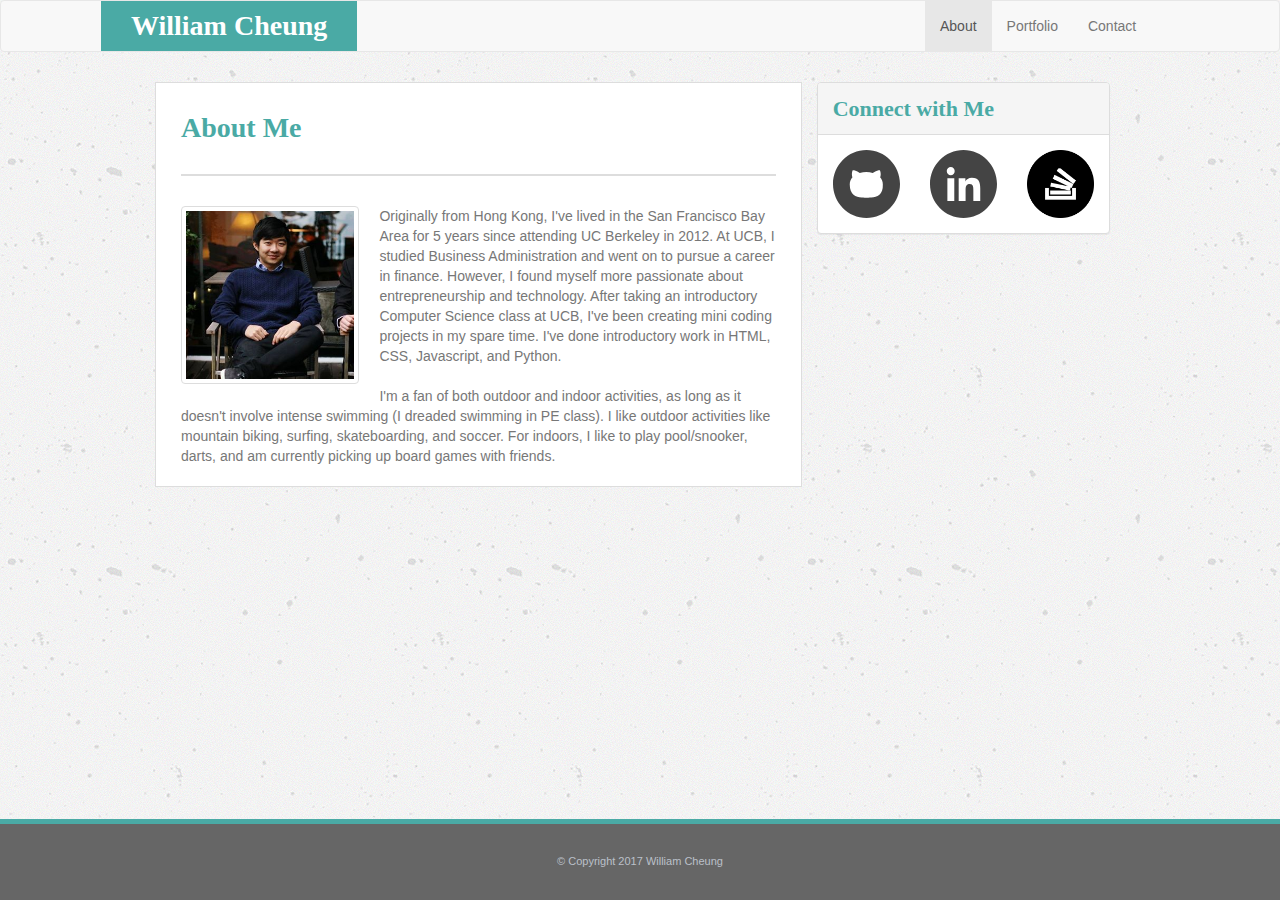
==== index.html @ cb5df624 "add pages and assets" ====
<!DOCTYPE html>
<html lang="en">
<head>
	<meta charset="UTF-8">
	<title>William's PortFolio</title>
	<link rel="stylesheet" href="assets/css/reset.css">
	<link rel="stylesheet" href="https://maxcdn.bootstrapcdn.com/bootstrap/3.3.7/css/bootstrap.min.css" integrity="sha384-BVYiiSIFeK1dGmJRAkycuHAHRg32OmUcww7on3RYdg4Va+PmSTsz/K68vbdEjh4u" crossorigin="anonymous">
	<link rel="stylesheet" href="assets/css/style.css">
</head>
<body>
	<nav class="navbar navbar-default">
		<div class="navbar-header">
			<a class="navbar-brand" href="index.html">William Cheung</a>
		</div>
		<ul class="nav navbar-nav navbar-right">
	    	<li class="active"><a href="index.html">About</a></li>
	    	<li><a href="portfolio.html">Portfolio</a></li>
	    	<li><a href="contact.html">Contact</a></li>
	    </ul>
	</nav>

	<!-- Start page content -->

	<div class="container wrap">
		<div class="row">
			<div class="col-xs-10 col-xs-offset-1">
				<div class="col-xs-12 col-md-8" id="content">
					<div class="row">
						<div class="col-lg-12">
							<h1>About Me</h1>
						</div>
					</div>
					<hr class="break">
					<img src="assets/images/headshot.jpg" class="img-thumbnail">
					<p>Originally from Hong Kong, I've lived in the San Francisco Bay Area for 5 years since attending UC Berkeley in 2012. At UCB, I studied Business Administration and went on to pursue a career in finance. However, I found myself more passionate about entrepreneurship and technology. After taking an introductory Computer Science class at UCB, I've been creating mini coding projects in my spare time. I've done introductory work in HTML, CSS, Javascript, and Python.
					</p>
					<p>
					I'm a fan of both outdoor and indoor activities, as long as it doesn't involve intense swimming (I dreaded swimming in PE class). I like outdoor activities like mountain biking, surfing, skateboarding, and soccer. For indoors, I like to play pool/snooker, darts, and am currently picking up board games with friends.
					</p>
				</div>
				<div class="col-xs-12 col-md-4">
					<div class="panel panel-default">
					  	<div class="panel-heading">Connect with Me</div>
					  	<div class="panel-body container-fluid">
					  		<div class="row">
					  			<div class="col-xs-4">
									<a href="https://github.com/wcheung26"><img src="assets/images/github.svg" alt="Github"></a>
								</div>
								<div class="col-xs-4">
									<a href="https://www.linkedin.com/in/william-cheung-55152672/"><img src="assets/images/linkedin.svg" alt="LinkedIn"></a>
					  			</div>
					  			<div class="col-xs-4">
									<a href="https://stackoverflow.com/users/8083802/w-cheung"><img src="assets/images/stackoverflow-icon.png" alt="Stack Overflow"></a>
								</div>
							</div>
					  	</div>
					</div>
				</div>
			</div>
		</div>
	</div>

	</section>
	<!-- End page content -->
	
	<footer>
		<div class="container-fluid">&copy; Copyright 2017 William Cheung</div>
	</footer>

</body>
</html>
---- assets/css/style.css ----
html {
	height: 100%;
}

body {
	font-family: 'Arial', 'Helvetica Neue', Helvetica, sans-serif;
	color: #777777;
	background-image: url("../images/background.png");
	min-height: 100%;
	position: relative;
}

.wrap {
	margin-bottom: -80px;
	padding: 0px 0px 80px;
	min-height: 100%;
	height: 100%;
}

.navbar {
	margin-bottom: 30px;
}

.navbar-default .navbar-brand,
.navbar-default .navbar-brand:hover,
.navbar-default .navbar-brand:focus {
    color: #ffffff;
    background: #4aaaa5;
    margin-left: 100px;
	font-weight: bold;
	font-size: 28px;
	font-family: Georgia, Times, 'Times New Roman', serif;
	padding: 15px 30px;
}

.navbar-right {
	margin-right: 10%;
}

@media screen and (max-width: 768px) {
	.navbar-right {
		margin: 0px;
	}
}

#content {
	border: 1px solid #dddddd;
	background: #ffffff;
	padding: 0px 25px;
	margin-bottom: 30px;
}

h1, h2, .panel-default .panel-heading {
	font-weight: bold;
	font-size: 28px;
	font-family: Georgia, Times, 'Times New Roman', serif;
	color: #4aaaa5;
}

h1 {
	margin: 30px 0px;
}

.panel-default .panel-heading {
	font-size: 22px;
}

.panel-default .panel-body {
	float: none;
}

img {
	width: 100%;
}

.img-thumbnail {
	max-width: 30%;
	float: left;
	margin: 0px 20px 20px 0px;
}

.break {
	border: 1.5px solid #dddddd;
	margin: 0px 0px 30px 0px;
}

.breakSmall {
	border: 0.5px solid #dddddd;
}


.grid {
	margin-bottom: 20px;
}

.caption {
	text-align: center;
	position: absolute;
	left: 0px;
	right: 0px;
	bottom: 15px;
	background: #4aaaa5;
	padding: 10px;
	margin: 0px 15px;
	color: #ffffff;
}

footer {
	position: absolute;
    right: 0;
    bottom: 0;
    left: 0
    padding: 1rem;
	width: 100%;
	border-top: 5px solid #4aaaa5;
	background: #666666;
	color: #bbc0c9;
	padding: 30px;
	text-align: center;
	font-size: 11px;
}




/* Old stuff */




.headerBar {
	background: #ffffff;
	border-bottom: 2px solid #dddddd;
}


.headerBlock {
	display: inline-block;
	margin-left: 10%;
	background: #4aaaa5;
}

a {
	text-decoration: none;
	color: #777777;
	}

a:hover {
	color: #4aaaa5;
}

.menu {
	color: #777777;
	position: absolute;
	display: inline-block;
	right: 15%;	
	margin: 30px 0px;
}

.separator {
	border: 1px solid #dddddd;
	border-top: 0px;
	border-bottom: 0px;
}

td {
	padding: 0px 20px;
}

.content {
	display: inline-block;
	vertical-align: top;
	margin: 40px 40px 100px 10%;
	/*margin-left: 10%;*/
	padding: 30px 30px;
	border: 1px solid #dddddd;
	background: #ffffff;
	width: 45%;
	/*margin-bottom: 100px;*/
}

h2, h3 {
	color: #4aaaa5;
}

.image {
	float: left;
	margin: 0px 20px 20px 0px;
}

#headshot {
	max-width: 150px;
}

p {
	margin-bottom: 20px;
}

.connect {
	display: inline-block;
	vertical-align: top;
	margin: 40px 0px;
	border: 1px solid #dddddd;
	background: #ffffff;
	padding: 30px 25px;
	width: 15%;
}


.social {
	width: 100%;
}

.icons {
	padding: 10px 0px;
	width: 30%;
	float: left;
}

input {
	width: 100%;
	height: 20px;
}

.textbox {
	width: 100%;
	height: 60px;
}

.button {
	background: #4aaaa5;
	padding: 10px 20px;
	width: auto;
	height: 100%;
	border: 0px;
	color: #ffffff;
	font-size: 14px;
}

.left {
	width: 50%;
	float: left;
	padding-right: 5%;
	box-sizing: border-box;

}

.right {
	width: 50%;
	float: left;
	padding-left: 5%;
    box-sizing: border-box;
}

.tile {
	position: relative;
	width: 100%;
	margin-bottom: 20px;
}
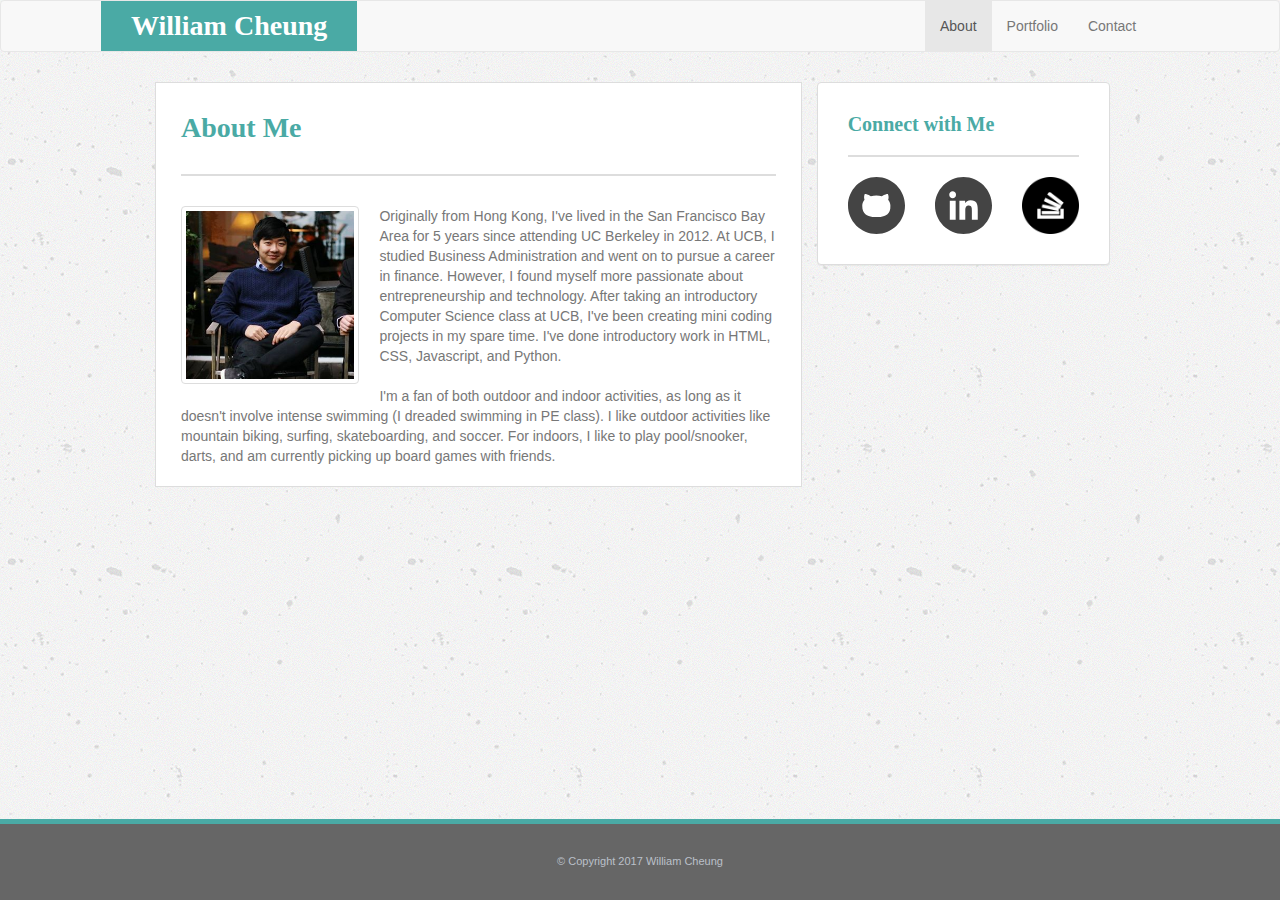
==== commit d816704a: "add sticky footer to contact.html, change panel styling to standard" ====
--- a/index.html
+++ b/index.html
@@ -40,8 +40,13 @@
 				</div>
 				<div class="col-xs-12 col-md-4">
 					<div class="panel panel-default">
-					  	<div class="panel-heading">Connect with Me</div>
 					  	<div class="panel-body container-fluid">
+					  		<div class="row">
+					  			<div class="col-xs-12">
+					  				<h3>Connect with Me</h3>
+					  			</div>
+					  		</div>
+					  		<hr class="breakSmall">
 					  		<div class="row">
 					  			<div class="col-xs-4">
 									<a href="https://github.com/wcheung26"><img src="assets/images/github.svg" alt="Github"></a>
--- a/assets/css/style.css
+++ b/assets/css/style.css
@@ -50,7 +50,7 @@
 	margin-bottom: 30px;
 }
 
-h1, h2, .panel-default .panel-heading {
+h1, h2, h3 {
 	font-weight: bold;
 	font-size: 28px;
 	font-family: Georgia, Times, 'Times New Roman', serif;
@@ -61,12 +61,19 @@
 	margin: 30px 0px;
 }
 
+h3 {
+	font-size: 20px;
+	margin: 0;
+}
+
 .panel-default .panel-heading {
 	font-size: 22px;
 }
 
 .panel-default .panel-body {
 	float: none;
+	padding: 30px;
+
 }
 
 img {
@@ -214,6 +221,7 @@
 .icons {
 	padding: 10px 0px;
 	width: 30%;
+	max-width: 100px;
 	float: left;
 }
 
